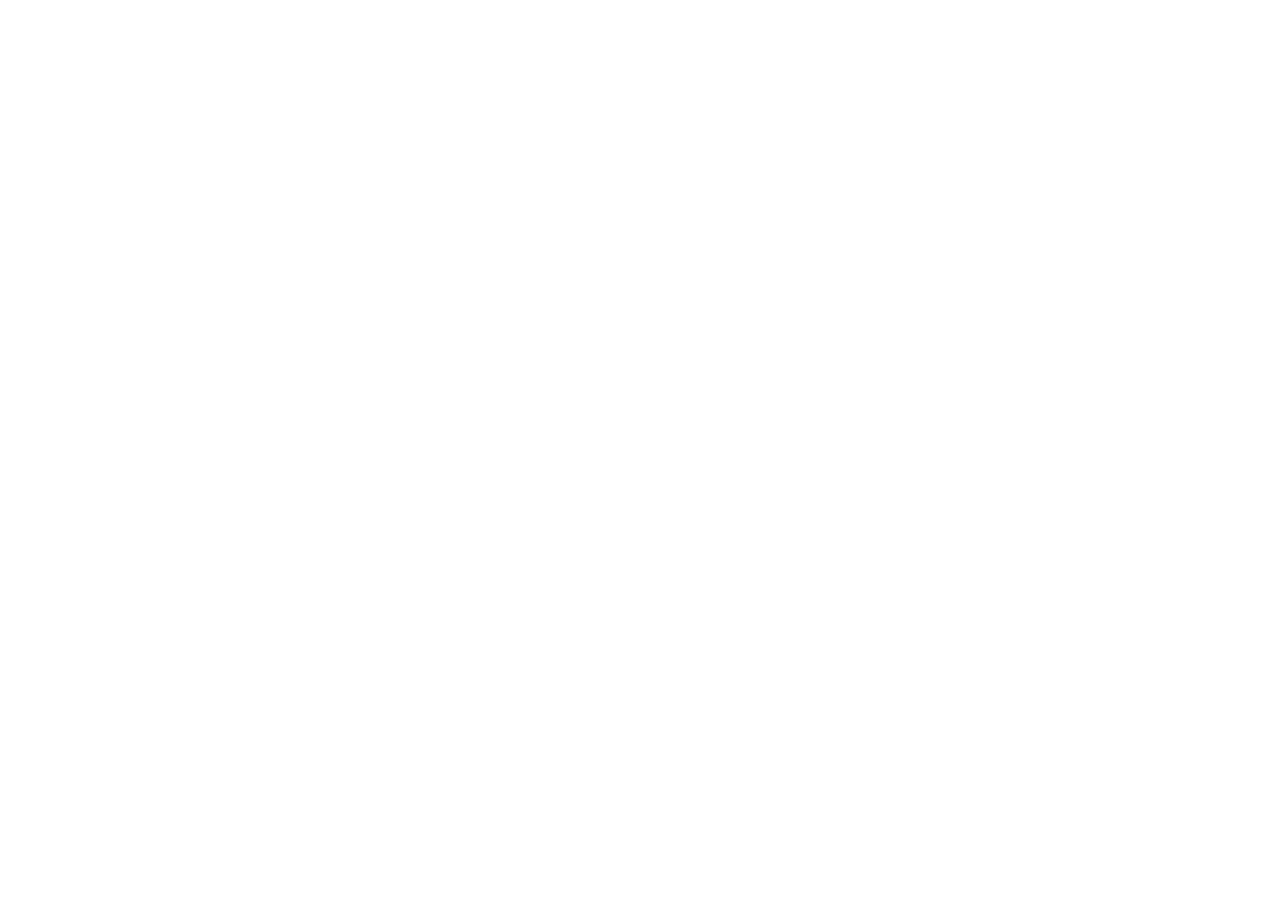
==== final/project1/index.html @ da56d970 "final" ====
<!DOCTYPE html>
<html lang="en">
<head>
    <meta charset="UTF-8">
    <meta name="viewport" content="width=device-width, initial-scale=1.0">
    <title>Document</title>
    <link rel="stylesheet" href="main.css">
   
</head>
<body>

    <script src="app.js"></script>
    
</body>
</html>
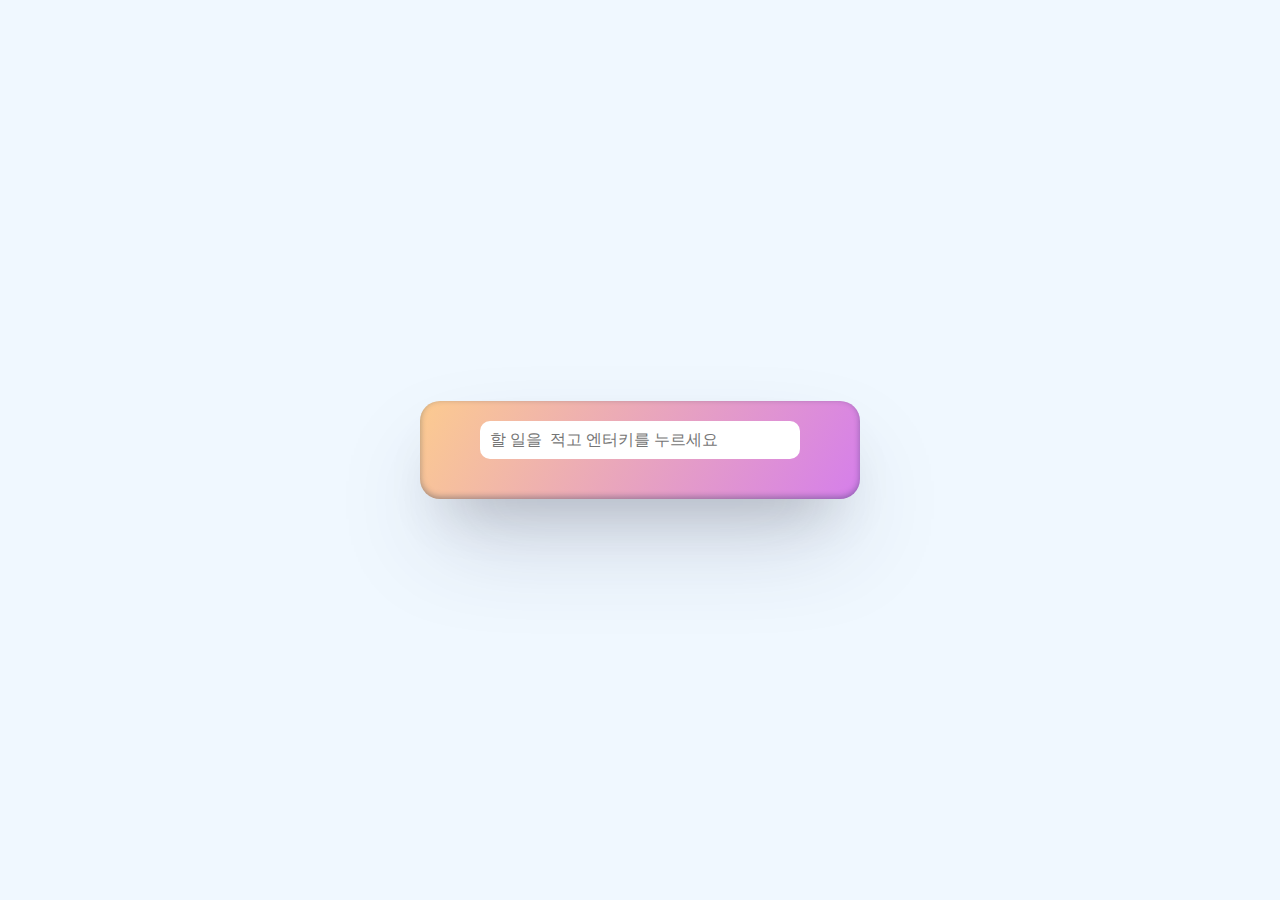
==== commit 49f9126a: "." ====
--- a/final/project1/index.html
+++ b/final/project1/index.html
@@ -3,11 +3,21 @@
 <head>
     <meta charset="UTF-8">
     <meta name="viewport" content="width=device-width, initial-scale=1.0">
-    <title>Document</title>
+    <title>ToDo</title>
     <link rel="stylesheet" href="main.css">
-   
 </head>
 <body>
+    <div>
+    <form id="todo-form">
+        <input type="text" placeholder="할 일을  적고 엔터키를 누르세요" required/>
+    </form>
+
+    <ul id="todo-list"></ul>
+
+    </div>
+
+
+
 
     <script src="app.js"></script>
     
--- a/final/project1/main.css
+++ b/final/project1/main.css
@@ -0,0 +1,44 @@
+@import "reset.css";
+
+body{
+    height: 100vh;
+    display:flex;
+    flex-direction: column;
+    align-items: center;
+    justify-content: center;
+    background-color: aliceblue;
+  
+
+
+}
+
+
+div{
+    width: 400px;
+    padding: 20px;
+    background-image: linear-gradient(120deg, #fccb90 0%, #d57eeb 100%);
+    border-radius: 20px;
+    display: flex;
+    flex-direction: column;
+    align-items: center;
+    justify-content: center;
+    box-shadow: rgba(50, 50, 93, 0.25) 0px 50px 100px -20px, rgba(0, 0, 0, 0.3) 0px 30px 60px -30px, rgba(10, 37, 64, 0.35) 0px -2px 6px 0px inset;
+}
+
+
+input {
+    width: 300px;
+
+    border-radius: 10px;
+    padding: 10px;
+    margin-bottom: 20px;
+
+}
+
+button {
+    margin-left :30px;
+    margin-bottom: 20px;
+    padding: 5px;
+    border-radius: 60px;
+    
+}